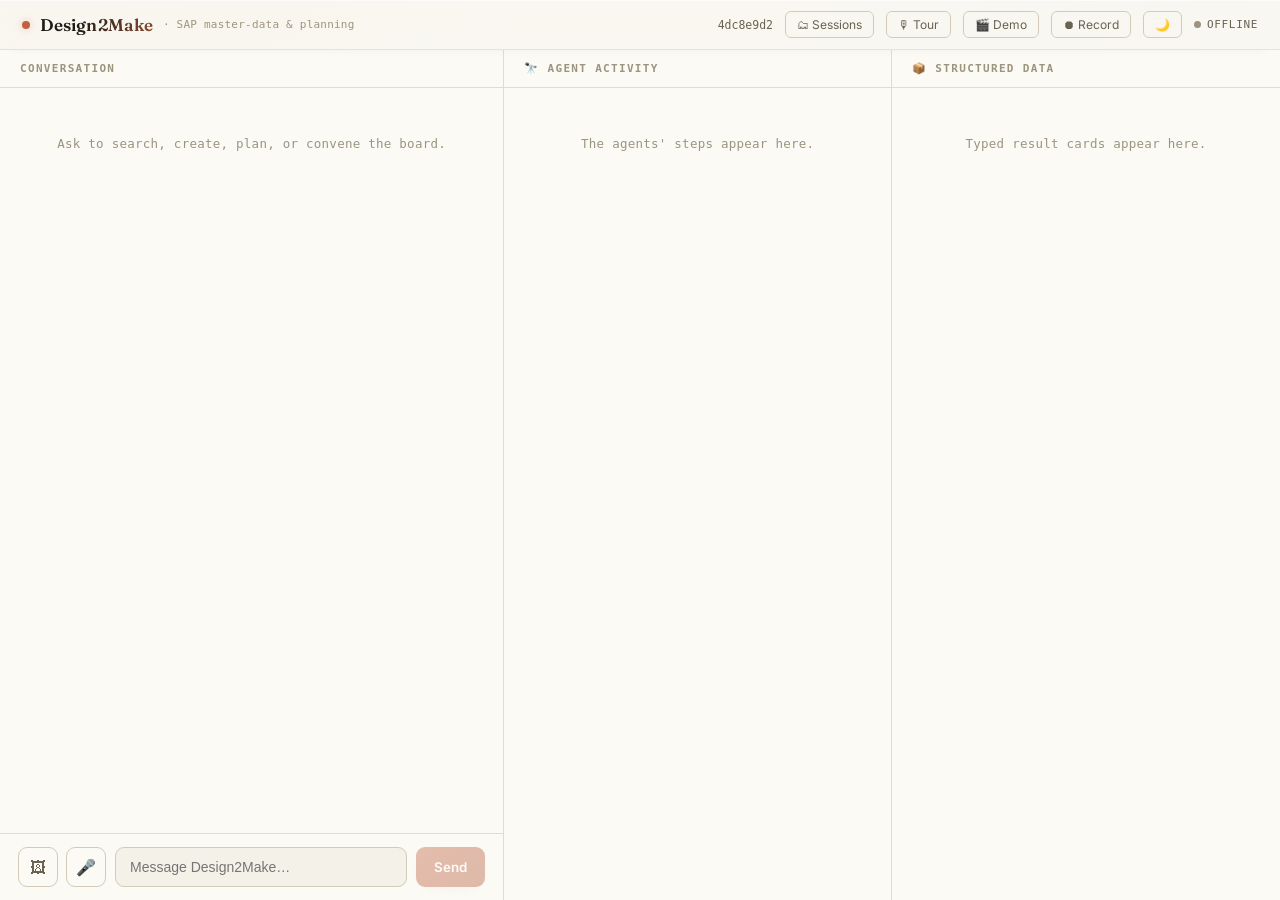
==== static_v2/index.html @ d5699027 "baseline: fork of D2M_TestRig (single-agent rig) before multi-agent build Clean known-good baseline " ====
<!doctype html>
<html lang="en">
  <head>
    <meta charset="UTF-8" />
    <meta name="viewport" content="width=device-width, initial-scale=1.0" />
    <title>Design2Make</title>
    <script type="module" crossorigin src="./assets/index-Yv5ta3Ye.js"></script>
    <link rel="stylesheet" crossorigin href="./assets/index-VXyMpIR9.css">
  </head>
  <body>
    <div id="root"></div>
  </body>
</html>
---- static_v2/assets/index-VXyMpIR9.css ----
@import"https://fonts.googleapis.com/css2?family=Fraunces:opsz,wght@9..144,400;9..144,500;9..144,600;9..144,600&family=Inter:wght@400;450;500;600;700&display=swap";:root{--bg: #f1ede3;--bg-2: #e9e4d7;--panel: #fbfaf5;--panel-2: #f4f1e8;--line: #e2dccb;--line-2: #d2cbb7;--ink: #1f1c16;--ink-2: #6a6353;--ink-3: #9c947f;--accent: #c2613f;--accent-soft: #f5e7df;--approve: #1f1c16;--reject: #b23a2c;--auto: #2f7d4f;--retry: #bd7c1a;--code-bg: #1b1a16;--code-ink: #d7d3c5;--code-key: #9fcf8f;--code-num: #e0b06a;--user-bg: #1f1c16;--user-ink: #f3efe4;--serif: "Fraunces", "Iowan Old Style", "Palatino Linotype", Palatino, Georgia, serif;--mono: ui-monospace, "SFMono-Regular", "Cascadia Mono", Consolas, monospace;--sans: "Inter", system-ui, -apple-system, "Segoe UI", Roboto, sans-serif;--radius: 10px;--ease: cubic-bezier(.22,.61,.36,1);--route-search:#6d6655;--route-create_change:#7c3aed;--route-make:#b83280;--route-genesis:#c2620f;--route-planning:#0e7490;--route-boardroom:#6d28d9;--route-validate:#2f7d4f;--aura-1: rgba(204,120,92,.09);--aura-2: rgba(224,176,106,.08);--aura-3: rgba(150,128,198,.05);--vignette: rgba(118,92,58,.05);--hi: rgba(255,255,255,.6);--shadow: rgba(58,44,30,.38);--glow: rgba(194,97,63,.36)}:root[data-theme=dark]{--bg: #141009;--bg-2: #1a150d;--panel: #1f1a12;--panel-2: #191510;--line: #322c20;--line-2: #423a2a;--ink: #efe8d8;--ink-2: #b0a68d;--ink-3: #7a715b;--accent: #e2895f;--accent-soft: #3a271d;--approve: #efe8d8;--reject: #e0695b;--auto: #6cc488;--retry: #d8a24c;--code-bg: #0e0b07;--code-ink: #cec9b8;--code-key: #9fcf8f;--code-num: #e0b06a;--user-bg: #2c2618;--user-ink: #f1ece0;--aura-1: rgba(214,126,96,.13);--aura-2: rgba(220,150,80,.09);--aura-3: rgba(128,108,190,.1);--vignette: rgba(0,0,0,.42);--hi: rgba(255,255,255,.05);--shadow: rgba(0,0,0,.5);--glow: rgba(226,137,95,.46)}*{box-sizing:border-box}html,body,#root{height:100%;margin:0}body{background:var(--bg);color:var(--ink);font-family:var(--sans);font-size:14px;-webkit-font-smoothing:antialiased;transition:background .3s var(--ease),color .3s var(--ease)}button{font-family:inherit}.mono{font-family:var(--mono)}.app{display:flex;flex-direction:column;height:100%}.topbar{display:flex;align-items:center;gap:12px;padding:11px 22px;background:var(--panel);border-bottom:1px solid var(--line)}.brand{font-family:var(--serif);font-weight:600;font-size:17px;letter-spacing:.01em;display:flex;align-items:center;gap:10px}.brand .dot{width:8px;height:8px;border-radius:50%;background:var(--auto)}.brand .sub{font-family:var(--mono);color:var(--ink-3);font-weight:400;font-size:11px;letter-spacing:.02em}.spacer{flex:1}.sess-code{font-family:var(--mono);color:var(--ink-2);font-size:11.5px}.chip-conn{font-family:var(--mono);font-size:11px;color:var(--ink-2);text-transform:uppercase;letter-spacing:.06em;display:flex;align-items:center;gap:6px}.chip-conn .led{width:7px;height:7px;border-radius:50%;background:var(--ink-3);transition:background .25s var(--ease)}.chip-conn.on .led{background:var(--auto)}.mini{background:transparent;color:var(--ink-2);border:1px solid var(--line-2);border-radius:6px;font-size:12px;padding:5px 11px;cursor:pointer;transition:all .18s var(--ease)}.mini:hover{background:var(--panel-2);color:var(--ink);border-color:var(--ink-3)}.cols{flex:1;display:grid;grid-template-columns:1.3fr 1fr 1fr;min-height:0}.pane{display:flex;flex-direction:column;min-height:0;min-width:0;border-right:1px solid var(--line);transition:box-shadow .25s var(--ease)}.pane:last-child{border-right:0}.pane.tour-hi{box-shadow:inset 0 0 0 2px var(--retry)}.spot-on{border-radius:8px;outline:2px solid var(--accent);outline-offset:3px;box-shadow:0 0 0 4px var(--accent-soft),0 0 16px var(--glow);animation:spotpulse 1.5s var(--ease) infinite}@keyframes spotpulse{0%,to{box-shadow:0 0 0 4px var(--accent-soft),0 0 12px var(--glow)}50%{box-shadow:0 0 0 6px var(--accent-soft),0 0 26px var(--glow)}}.compose-inputs{display:inline-flex;gap:8px;border-radius:11px}.pane-h{font-family:var(--mono);padding:12px 20px;font-size:11px;font-weight:600;letter-spacing:.12em;text-transform:uppercase;color:var(--ink-3);border-bottom:1px solid var(--line);background:var(--panel)}.pane-body{flex:1;overflow-y:auto;overflow-x:hidden;min-width:0;padding:18px 20px;display:flex;flex-direction:column;gap:12px}.pane-body>*{min-width:0;max-width:100%;flex-shrink:0}.empty-hint{color:var(--ink-3);font-size:12.5px;text-align:center;margin-top:30px;font-family:var(--mono);letter-spacing:.02em}.msg{max-width:92%;animation:rise .32s var(--ease)}.msg.user{align-self:flex-end}.msg.agent{align-self:flex-start}.bubble{padding:11px 15px;border-radius:10px;line-height:1.6;font-size:13.5px;min-width:0;overflow-wrap:anywhere;word-break:break-word}.bubble table,.bubble pre{display:block;max-width:100%;overflow-x:auto}.msg.user .bubble{background:var(--user-bg);color:var(--user-ink);border-bottom-right-radius:4px}.msg.agent .bubble{background:var(--panel);border:1px solid var(--line);border-bottom-left-radius:4px}.bubble :first-child{margin-top:0}.bubble :last-child{margin-bottom:0}.bubble p{margin:7px 0}.bubble h1,.bubble h2,.bubble h3{font-family:var(--serif);margin:10px 0 6px}.bubble table{border-collapse:collapse;font-size:12.5px}.bubble th,.bubble td{border:1px solid var(--line-2);padding:4px 9px}.bubble code{font-family:var(--mono);background:var(--code-bg);color:var(--code-ink);padding:1px 5px;border-radius:4px;font-size:12px}.intent-chip{display:inline-block;font-family:var(--mono);font-size:9.5px;font-weight:700;text-transform:uppercase;letter-spacing:.06em;color:#fff;padding:2px 8px;border-radius:5px;margin-bottom:6px}.msg-img{max-width:220px;border-radius:8px;border:1px solid var(--line-2);margin-bottom:6px;display:block}.msg-imgmark{display:inline-block;font-family:var(--mono);font-size:10.5px;color:var(--ink-2);background:var(--panel-2);border:1px solid var(--line-2);border-radius:6px;padding:3px 9px;margin-bottom:6px}.msg-ts{font-family:var(--mono);font-size:10px;color:var(--ink-3);margin-top:4px}.status-line{align-self:center;color:var(--ink-3);font-size:12px;font-style:italic}.thinking{align-self:flex-start;display:flex;align-items:center;gap:10px;color:var(--ink-2);font-size:13px;font-style:italic}.spin{width:14px;height:14px;border:2px solid var(--ink-3);border-top-color:transparent;border-radius:50%;animation:spin .8s linear infinite}@keyframes spin{to{transform:rotate(360deg)}}@keyframes rise{0%{opacity:0;transform:translateY(7px)}to{opacity:1;transform:none}}.composer{display:flex;align-items:center;gap:9px;padding:13px 18px;border-top:1px solid var(--line);background:var(--panel)}.composer input{flex:1;background:var(--panel-2);border:1px solid var(--line-2);border-radius:9px;padding:11px 14px;color:var(--ink);font-size:14px;outline:none;transition:border-color .18s var(--ease)}.composer input:focus{border-color:var(--ink-3)}.icon-btn{background:transparent;border:1px solid var(--line-2);border-radius:9px;width:40px;height:40px;font-size:16px;cursor:pointer;color:var(--ink-2);transition:all .18s var(--ease);display:grid;place-items:center}.icon-btn:hover{background:var(--panel-2);border-color:var(--ink-3)}.icon-btn.rec{background:var(--reject);color:#fff;border-color:var(--reject);animation:pulse 1.2s infinite}@keyframes pulse{50%{opacity:.65}}.stage-thumb{position:relative}.stage-thumb img{width:40px;height:40px;object-fit:cover;border-radius:8px;border:1px solid var(--line-2);display:block}.stage-thumb button{position:absolute;top:-7px;right:-7px;width:18px;height:18px;border-radius:50%;border:0;background:var(--reject);color:#fff;font-size:11px;cursor:pointer}.send{background:var(--approve);color:var(--panel);border:0;border-radius:9px;padding:0 18px;height:40px;font-weight:600;cursor:pointer;transition:opacity .18s var(--ease)}:root[data-theme=dark] .send{color:var(--bg)}.send:hover{opacity:.88}.send:disabled{opacity:.4;cursor:not-allowed}.act-turn{border:1px solid var(--line);border-radius:var(--radius);padding:11px 13px;background:var(--panel);animation:rise .3s var(--ease)}.act-route{font-family:var(--mono);font-size:10px;font-weight:700;color:#fff;padding:2px 8px;border-radius:5px;letter-spacing:.04em}.act-struct{font-family:var(--mono);font-size:10.5px;color:var(--ink-3);margin:8px 0;letter-spacing:.02em}.act-call,.act-result,.act-sub,.act-text,.act-thought,.act-reflect{overflow-wrap:anywhere;word-break:break-word}.act-call{font-size:12px;margin:3px 0}.act-call .who{color:var(--accent);font-weight:600;margin-right:5px}.act-call code{font-family:var(--mono);background:var(--code-bg);color:var(--code-ink);padding:1px 6px;border-radius:5px;font-size:11px;white-space:pre-wrap;overflow-wrap:anywhere}.act-result{font-size:11.5px;color:var(--ink-2);margin:2px 0 2px 14px}.act-sub{font-family:var(--mono);font-size:11px;color:var(--ink-3);padding-left:22px;white-space:pre-wrap}.act-text{font-size:12px;margin:3px 0}.act-text .who{color:var(--accent);font-weight:600;margin-right:5px}.act-text table,.act-text pre{display:block;max-width:100%;overflow-x:auto}.act-thought{font-size:12px;color:var(--accent);font-style:italic;margin:3px 0}.act-reflect{font-size:12px;color:var(--auto);font-style:italic;margin:3px 0}.verdict{font-size:12px;padding:4px 8px 4px 6px;margin:3px 0;border-left:3px solid var(--line-2);line-height:1.45}.verdict.v-escalate{border-left-color:var(--reject)}.verdict.v-alternate{border-left-color:var(--retry)}.verdict.v-accept{border-left-color:var(--auto)}.v-badge{font-family:var(--mono);font-weight:700;font-size:9.5px;padding:1px 6px;border-radius:4px;margin-right:5px;color:#fff}.v-escalate .v-badge{background:var(--reject)}.v-alternate .v-badge{background:var(--retry)}.v-accept .v-badge{background:var(--auto)}.v-comp{font-weight:700}.v-sev{font-family:var(--mono);color:var(--ink-3);font-size:10px;text-transform:uppercase;margin:0 5px}.v-ev{color:var(--ink-3);font-style:italic}.explain-btn{font-family:var(--mono);background:transparent;color:var(--ink-2);border:1px solid var(--line-2);border-radius:6px;font-size:11px;padding:3px 9px;margin-top:8px;cursor:pointer;transition:all .18s var(--ease)}.explain-btn:hover{background:var(--panel-2);color:var(--ink)}.explain-btn:disabled{opacity:.5}.act-explain{font-size:12px;color:var(--ink);background:var(--accent-soft);border-left:3px solid var(--accent);padding:7px 11px;margin-top:8px;border-radius:4px;line-height:1.5}.act-learn{font-family:var(--mono);font-size:10.5px;color:var(--ink-2);background:var(--panel-2);border-left:3px solid var(--ink-3);padding:5px 10px;margin-top:8px;border-radius:4px}.act-learn.good{border-left-color:var(--auto);color:var(--auto)}.act-learn.bad{border-left-color:var(--reject);color:var(--reject)}.data-card{border:1px solid var(--line);border-radius:var(--radius);background:var(--panel);overflow:hidden;animation:rise .3s var(--ease)}.data-tool{font-family:var(--mono);font-size:10.5px;font-weight:600;color:var(--ink-3);padding:9px 13px;border-bottom:1px solid var(--line);letter-spacing:.08em;text-transform:uppercase}.data-json{background:var(--code-bg);color:var(--code-ink);padding:13px 15px;font-family:var(--mono);font-size:11.5px;line-height:1.55;white-space:pre-wrap;word-break:break-word;margin:0}.tour-cap{position:fixed;left:50%;bottom:26px;transform:translate(-50%);max-width:780px;width:88%;background:var(--approve);color:var(--user-ink);border-radius:12px;padding:14px 20px;font-size:14px;line-height:1.5;box-shadow:0 14px 40px #00000047;z-index:9999;animation:rise .3s var(--ease)}:root[data-theme=dark] .tour-cap{color:var(--bg)}.tour-cap b{font-family:var(--mono);text-transform:uppercase;letter-spacing:.06em;font-size:11px;margin-right:8px;opacity:.7}.modal-bg{position:fixed;top:0;right:0;bottom:0;left:0;background:#14120c73;display:grid;place-items:center;z-index:9998}.modal{width:560px;max-width:92vw;max-height:80vh;background:var(--panel);border:1px solid var(--line-2);border-radius:12px;display:flex;flex-direction:column;overflow:hidden;box-shadow:0 24px 60px #0000004d}.modal-h{display:flex;align-items:center;gap:8px;padding:13px 16px;border-bottom:1px solid var(--line);font-family:var(--serif);font-size:15px}.sess-list{overflow-y:auto;padding:8px}.sess-row{position:relative;padding:11px 13px;border-radius:8px;cursor:pointer;transition:background .15s var(--ease)}.sess-row:hover{background:var(--panel-2)}.sess-row.cur{background:var(--accent-soft)}.sess-title{font-size:13.5px;color:var(--ink);margin-bottom:3px;padding-right:190px}.sess-meta{font-family:var(--mono);font-size:11px;color:var(--ink-3)}.sess-actions{position:absolute;right:11px;top:11px;display:flex;gap:6px}.rerun-btn{font-family:var(--mono);background:transparent;color:var(--accent);border:1px solid var(--line-2);border-radius:6px;font-size:11px;padding:3px 8px;cursor:pointer}.rerun-btn:hover{background:var(--accent-soft);border-color:var(--accent)}.rerun-btn.demo{color:var(--auto)}.rerun-btn.demo:hover{background:var(--panel-2);border-color:var(--auto)}.rerun-btn.pin{padding:3px 7px;filter:grayscale(1);opacity:.6}.rerun-btn.pin:hover{opacity:1;filter:none;border-color:var(--retry)}.rerun-btn.pin.on{filter:none;opacity:1;border-color:var(--retry);background:#bd7c1a24}.mini.stop{color:#fff;background:var(--reject);border-color:var(--reject)}.mini.rec-live{color:#fff;background:var(--reject);border-color:var(--reject);font-variant-numeric:tabular-nums}.rec-dot{display:inline-block;width:8px;height:8px;border-radius:50%;background:#fff;margin-right:5px;vertical-align:middle;animation:pulse 1.1s infinite}.gate{border:1px solid var(--line-2);border-radius:10px;background:var(--panel);overflow:hidden;box-shadow:0 10px 30px #00000024;animation:rise .35s var(--ease)}.gate-h{font-family:var(--mono);font-size:11px;letter-spacing:.14em;text-transform:uppercase;color:var(--ink-2);padding:12px 16px;border-bottom:1px solid var(--line);background:var(--panel-2)}.gate-body{padding:14px 16px;font-size:13px;line-height:1.6}.gate-body :first-child{margin-top:0}.gate-body :last-child{margin-bottom:0}.gate-body h1,.gate-body h2,.gate-body h3{font-family:var(--serif)}.gate-actions{display:flex;flex-wrap:wrap;align-items:center;gap:8px;padding:4px 16px 12px}.g-approve{background:var(--approve);color:var(--panel);border:0;border-radius:7px;padding:9px 16px;font-weight:600;cursor:pointer;transition:opacity .18s var(--ease)}:root[data-theme=dark] .g-approve{color:var(--bg)}.g-approve:hover{opacity:.88}.g-reject{background:transparent;color:var(--reject);border:1px solid var(--reject);border-radius:7px;padding:9px 16px;cursor:pointer}.g-edit{background:transparent;color:var(--ink-2);border:1px solid var(--line-2);border-radius:7px;padding:9px 14px;cursor:pointer}.g-voice{background:transparent;color:var(--accent);border:1px solid var(--line-2);border-radius:7px;padding:9px 14px;cursor:pointer;margin-left:auto}.g-voice.on{background:var(--reject);color:#fff;border-color:var(--reject);animation:pulse 1.2s infinite}.gate-foot{font-family:var(--mono);font-size:10.5px;color:var(--ink-3);padding:0 16px 13px}.gate-foot b{color:var(--ink-2)}.tc{padding:12px 13px}.tc-banner{border-radius:7px;padding:8px 12px;font-size:12.5px;font-weight:600;margin-bottom:11px;border:1px solid}.tc-banner.ok{background:#2f7d4f1a;color:var(--auto);border-color:#2f7d4f4d}.tc-banner.warn{background:#bd7c1a1a;color:var(--retry);border-color:#bd7c1a4d}.tc-banner.err{background:#b23a2c1a;color:var(--reject);border-color:#b23a2c4d}.tc-mline{font-size:12.5px;color:var(--ink-2);margin-bottom:11px}.tc-mline b{color:var(--ink)}.tc-tiles{display:grid;grid-template-columns:repeat(4,1fr);gap:7px;margin-bottom:12px}.tc-tile{border:1px solid var(--line);border-radius:8px;padding:8px 4px;text-align:center}.tc-tile .n{font-family:var(--serif);font-size:19px;font-weight:600}.tc-tile .l{font-family:var(--mono);font-size:9px;text-transform:uppercase;letter-spacing:.04em;color:var(--ink-3);margin-top:3px}.tc-tile.err .n{color:var(--reject)}.tc-tile.warn .n{color:var(--retry)}.tc-tile.rev .n{color:var(--accent)}.tc-sec{font-family:var(--mono);font-size:10px;font-weight:700;text-transform:uppercase;letter-spacing:.08em;color:var(--ink-3);margin:4px 2px 6px}.tc-rows{border:1px solid var(--line);border-radius:8px;overflow:hidden}.tc-row{display:flex;align-items:center;gap:8px;padding:6px 10px;border-bottom:1px solid var(--line);font-size:12px}.tc-row:last-child{border-bottom:0}.tc-row.exc{background:#b23a2c0f}.tc-mat{font-family:var(--mono);font-weight:700;font-size:11.5px}.tc-desc{flex:1;color:var(--ink-2);overflow:hidden;text-overflow:ellipsis;white-space:nowrap}.tc-tag{font-family:var(--mono);font-size:9px;font-weight:700;padding:2px 6px;border-radius:4px}.tc-tag.bought{background:#bd7c1a24;color:var(--retry)}.tc-tag.made{background:var(--accent-soft);color:var(--accent)}.tc-coo{font-family:var(--mono);font-size:11px;color:var(--ink-3);min-width:26px;text-align:right}.tc-sev{font-family:var(--mono);font-size:9px;font-weight:700;padding:2px 6px;border-radius:4px;color:#fff;text-transform:uppercase}.tc-sev.error{background:var(--reject)}.tc-sev.warning{background:var(--retry)}.tc-sev.review{background:var(--accent)}.tc-against{font-family:var(--mono);font-size:10px;color:var(--ink-3)}.tc-date{font-family:var(--mono);font-size:10px;color:var(--ink-3);white-space:nowrap}.tc-disc{font-family:var(--mono);font-size:10.5px;color:var(--ink-2);padding:7px 10px;border-top:1px solid var(--line);background:var(--panel-2)}.tc-disc.exc{color:var(--reject)}.tc-warn{font-size:10.5px;color:var(--retry);padding:6px 10px;border-top:1px solid var(--line)}.tc-empty{font-size:11px;color:var(--ink-3);padding:8px 10px}.tc-chips{display:flex;flex-wrap:wrap;gap:5px;padding:6px 10px 2px}.f-chip{font-family:var(--mono);font-size:9.5px;color:var(--ink-2);background:var(--panel-2);border:1px solid var(--line-2);border-radius:4px;padding:2px 6px}.tc-row.score .bar{width:64px;height:6px;border-radius:3px;background:var(--panel-2);overflow:hidden;flex:none}.tc-row.score .bar-fill{display:block;height:100%;background:var(--accent);border-radius:3px}.tc-row.score .bar-fill.dup{background:var(--reject)}.score-n{font-family:var(--mono);font-size:10px;color:var(--ink-3);min-width:30px;text-align:right}.score-n.dup{color:var(--reject);font-weight:700}.g-act{font-family:var(--mono);font-size:9px;font-weight:700;padding:2px 6px;border-radius:4px;text-transform:uppercase;letter-spacing:.03em}.g-act.created{background:var(--accent-soft);color:var(--accent)}.g-act.exists{background:var(--panel-2);color:var(--ink-3)}.g-act.dedup-reuse{background:#2f7d4f29;color:var(--auto)}.g-act.failed{background:var(--reject);color:#fff}.dup-pill{font-family:var(--mono);font-size:9px;padding:2px 6px;border-radius:4px;background:var(--panel-2);color:var(--ink-3)}.dup-pill.hot{background:#2f7d4f29;color:var(--auto);font-weight:700}.chip-st{font-family:var(--mono);font-size:9px;font-weight:700;padding:2px 6px;border-radius:4px}.chip-st.ok{background:#2f7d4f29;color:var(--auto)}.chip-st.failed{background:var(--reject);color:#fff}body:before{content:"";position:fixed;top:0;right:0;bottom:0;left:0;z-index:-2;pointer-events:none;background:radial-gradient(62% 36% at 50% -10%,var(--aura-2),transparent 70%),radial-gradient(34% 38% at 12% 2%,var(--aura-1),transparent 72%),radial-gradient(38% 42% at 90% 4%,var(--aura-3),transparent 72%)}body:after{content:"";position:fixed;top:0;right:0;bottom:0;left:0;z-index:-1;pointer-events:none;background:radial-gradient(132% 122% at 50% -14%,transparent 64%,var(--vignette) 100%)}.topbar{background:color-mix(in srgb,var(--panel) 84%,transparent);-webkit-backdrop-filter:blur(14px) saturate(135%);backdrop-filter:blur(14px) saturate(135%);border-bottom-color:color-mix(in srgb,var(--line) 72%,transparent);box-shadow:0 1px 0 var(--hi) inset,0 5px 16px -16px var(--shadow);position:relative;z-index:6}.pane{background:var(--panel)}.brand .wordmark{background:linear-gradient(100deg,var(--ink) 35%,var(--accent) 135%);-webkit-background-clip:text;background-clip:text;-webkit-text-fill-color:transparent;color:transparent;font-weight:600;letter-spacing:.005em}.brand .dot{background:var(--accent);box-shadow:0 0 8px var(--glow)}.bubble,.act-turn,.data-card,.gate,.modal{box-shadow:0 1px 0 var(--hi) inset,0 8px 22px -20px var(--shadow)}.act-turn,.data-card{transition:border-color .2s var(--ease),box-shadow .2s var(--ease)}.act-turn:hover,.data-card:hover{border-color:color-mix(in srgb,var(--accent) 26%,var(--line))}.send{background:linear-gradient(135deg,var(--accent),color-mix(in srgb,var(--accent) 74%,#8c3f23));color:#fff;box-shadow:0 6px 16px -11px var(--glow)}:root[data-theme=dark] .send{color:#1a120c}.send:hover{opacity:1;filter:brightness(1.05)}.composer input:focus{border-color:var(--accent);box-shadow:0 0 0 3px color-mix(in srgb,var(--accent) 13%,transparent)}.pane-body::-webkit-scrollbar,.sess-list::-webkit-scrollbar{width:10px}.pane-body::-webkit-scrollbar-thumb,.sess-list::-webkit-scrollbar-thumb{background:color-mix(in srgb,var(--ink-3) 40%,transparent);border-radius:7px;border:3px solid transparent;background-clip:padding-box}.pane-body::-webkit-scrollbar-thumb:hover{background:color-mix(in srgb,var(--accent) 50%,transparent);background-clip:padding-box}.rendered-card{font-size:13px}.rc-title{font-family:var(--serif);font-weight:700;font-size:15px;margin:0 0 2px}.rc-subtitle{color:var(--ink-3);font-size:12px;margin:0 0 8px}.rc-body{overflow-x:auto;max-width:100%;line-height:1.55}.rc-body table{border-collapse:collapse;font-size:12px;width:100%}.rc-body th,.rc-body td{border:1px solid var(--line-2);padding:4px 8px;text-align:left;vertical-align:top}.rc-body img{max-width:100%}.rc-body :first-child{margin-top:0}.rc-body :last-child{margin-bottom:0}
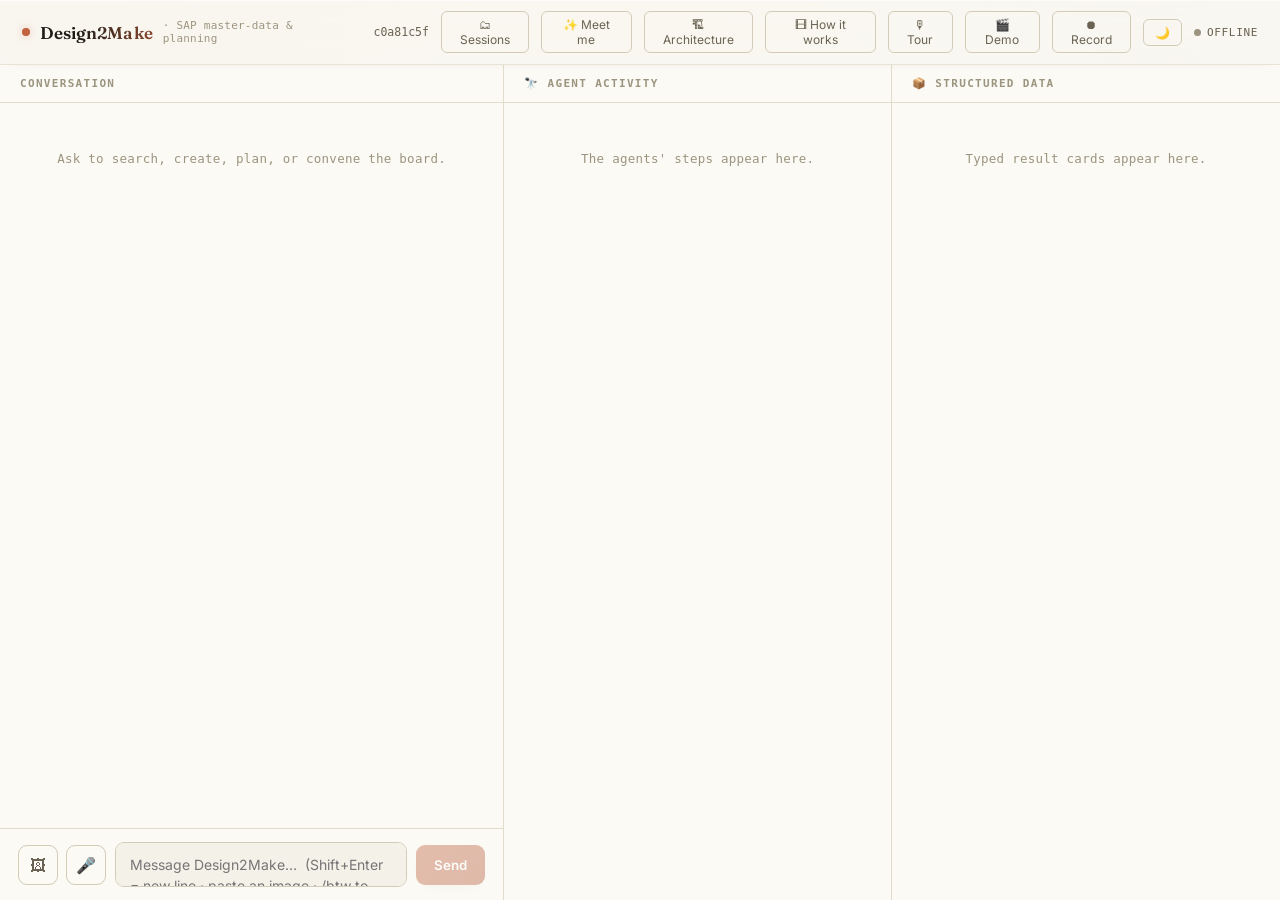
==== commit 575dea73: "baseline: multi-agent D2M rig — persistence, telemetry, planner/verifier, product-master segment rea" ====
--- a/static_v2/index.html
+++ b/static_v2/index.html
@@ -4,8 +4,8 @@
     <meta charset="UTF-8" />
     <meta name="viewport" content="width=device-width, initial-scale=1.0" />
     <title>Design2Make</title>
-    <script type="module" crossorigin src="./assets/index-Yv5ta3Ye.js"></script>
-    <link rel="stylesheet" crossorigin href="./assets/index-VXyMpIR9.css">
+    <script type="module" crossorigin src="./assets/index-uxd2bv2C.js"></script>
+    <link rel="stylesheet" crossorigin href="./assets/index-h__mCg8l.css">
   </head>
   <body>
     <div id="root"></div>
--- a/static_v2/assets/index-h__mCg8l.css
+++ b/static_v2/assets/index-h__mCg8l.css
@@ -0,0 +1 @@
+@import"https://fonts.googleapis.com/css2?family=Fraunces:opsz,wght@9..144,400;9..144,500;9..144,600;9..144,600&family=Inter:wght@400;450;500;600;700&display=swap";:root{--bg: #f1ede3;--bg-2: #e9e4d7;--panel: #fbfaf5;--panel-2: #f4f1e8;--line: #e2dccb;--line-2: #d2cbb7;--ink: #1f1c16;--ink-2: #6a6353;--ink-3: #9c947f;--accent: #c2613f;--accent-soft: #f5e7df;--approve: #1f1c16;--reject: #b23a2c;--auto: #2f7d4f;--retry: #bd7c1a;--code-bg: #1b1a16;--code-ink: #d7d3c5;--code-key: #9fcf8f;--code-num: #e0b06a;--user-bg: #1f1c16;--user-ink: #f3efe4;--serif: "Fraunces", "Iowan Old Style", "Palatino Linotype", Palatino, Georgia, serif;--mono: ui-monospace, "SFMono-Regular", "Cascadia Mono", Consolas, monospace;--sans: "Inter", system-ui, -apple-system, "Segoe UI", Roboto, sans-serif;--radius: 10px;--ease: cubic-bezier(.22,.61,.36,1);--route-search:#6d6655;--route-create_change:#7c3aed;--route-make:#b83280;--route-genesis:#c2620f;--route-planning:#0e7490;--route-boardroom:#6d28d9;--route-validate:#2f7d4f;--aura-1: rgba(204,120,92,.09);--aura-2: rgba(224,176,106,.08);--aura-3: rgba(150,128,198,.05);--vignette: rgba(118,92,58,.05);--hi: rgba(255,255,255,.6);--shadow: rgba(58,44,30,.38);--glow: rgba(194,97,63,.36)}:root[data-theme=dark]{--bg: #141009;--bg-2: #1a150d;--panel: #1f1a12;--panel-2: #191510;--line: #322c20;--line-2: #423a2a;--ink: #efe8d8;--ink-2: #b0a68d;--ink-3: #7a715b;--accent: #e2895f;--accent-soft: #3a271d;--approve: #efe8d8;--reject: #e0695b;--auto: #6cc488;--retry: #d8a24c;--code-bg: #0e0b07;--code-ink: #cec9b8;--code-key: #9fcf8f;--code-num: #e0b06a;--user-bg: #2c2618;--user-ink: #f1ece0;--aura-1: rgba(214,126,96,.13);--aura-2: rgba(220,150,80,.09);--aura-3: rgba(128,108,190,.1);--vignette: rgba(0,0,0,.42);--hi: rgba(255,255,255,.05);--shadow: rgba(0,0,0,.5);--glow: rgba(226,137,95,.46)}*{box-sizing:border-box}html,body,#root{height:100%;margin:0}body{background:var(--bg);color:var(--ink);font-family:var(--sans);font-size:14px;-webkit-font-smoothing:antialiased;transition:background .3s var(--ease),color .3s var(--ease)}button{font-family:inherit}.mono{font-family:var(--mono)}.app{display:flex;flex-direction:column;height:100%}.topbar{display:flex;align-items:center;gap:12px;padding:11px 22px;background:var(--panel);border-bottom:1px solid var(--line)}.brand{font-family:var(--serif);font-weight:600;font-size:17px;letter-spacing:.01em;display:flex;align-items:center;gap:10px}.brand .dot{width:8px;height:8px;border-radius:50%;background:var(--auto)}.brand .sub{font-family:var(--mono);color:var(--ink-3);font-weight:400;font-size:11px;letter-spacing:.02em}.spacer{flex:1}.sess-code{font-family:var(--mono);color:var(--ink-2);font-size:11.5px}.chip-conn{font-family:var(--mono);font-size:11px;color:var(--ink-2);text-transform:uppercase;letter-spacing:.06em;display:flex;align-items:center;gap:6px}.chip-conn .led{width:7px;height:7px;border-radius:50%;background:var(--ink-3);transition:background .25s var(--ease)}.chip-conn.on .led{background:var(--auto)}.chip-user{display:flex;align-items:center;gap:7px;margin-left:10px;padding:3px 10px 3px 3px;font-size:12px;color:var(--ink-1);background:var(--surface-2, rgba(127,127,127,.1));border:1px solid var(--line, rgba(127,127,127,.22));border-radius:999px;white-space:nowrap}.chip-user-ava{display:inline-flex;align-items:center;justify-content:center;width:20px;height:20px;border-radius:50%;background:var(--auto, #7c3aed);color:#fff;font-size:11px;font-weight:700}.mini{background:transparent;color:var(--ink-2);border:1px solid var(--line-2);border-radius:6px;font-size:12px;padding:5px 11px;cursor:pointer;transition:all .18s var(--ease)}.mini:hover{background:var(--panel-2);color:var(--ink);border-color:var(--ink-3)}.cols{flex:1;display:grid;grid-template-columns:1.3fr 1fr 1fr;min-height:0}.pane{display:flex;flex-direction:column;min-height:0;min-width:0;border-right:1px solid var(--line);transition:box-shadow .25s var(--ease)}.pane:last-child{border-right:0}.pane.tour-hi{box-shadow:inset 0 0 0 2px var(--retry)}.spot-on{border-radius:8px;outline:2px solid var(--accent);outline-offset:3px;box-shadow:0 0 0 4px var(--accent-soft),0 0 16px var(--glow);animation:spotpulse 1.5s var(--ease) infinite}@keyframes spotpulse{0%,to{box-shadow:0 0 0 4px var(--accent-soft),0 0 12px var(--glow)}50%{box-shadow:0 0 0 6px var(--accent-soft),0 0 26px var(--glow)}}.compose-inputs{display:inline-flex;gap:8px;border-radius:11px}.pane-h{font-family:var(--mono);padding:12px 20px;font-size:11px;font-weight:600;letter-spacing:.12em;text-transform:uppercase;color:var(--ink-3);border-bottom:1px solid var(--line);background:var(--panel)}.pane-body{flex:1;overflow-y:auto;overflow-x:hidden;min-width:0;padding:18px 20px;display:flex;flex-direction:column;gap:12px}.pane-body>*{min-width:0;max-width:100%;flex-shrink:0}.empty-hint{color:var(--ink-3);font-size:12.5px;text-align:center;margin-top:30px;font-family:var(--mono);letter-spacing:.02em}.msg{max-width:92%;animation:rise .32s var(--ease)}.msg.user{align-self:flex-end}.msg.agent{align-self:flex-start}.bubble{padding:11px 15px;border-radius:10px;line-height:1.6;font-size:13.5px;min-width:0;overflow-wrap:anywhere;word-break:break-word}.bubble table,.bubble pre{display:block;max-width:100%;overflow-x:auto}.msg.user .bubble{background:var(--user-bg);color:var(--user-ink);border-bottom-right-radius:4px;white-space:pre-wrap}.msg.agent .bubble{background:var(--panel);border:1px solid var(--line);border-bottom-left-radius:4px}.bubble :first-child{margin-top:0}.bubble :last-child{margin-bottom:0}.bubble p{margin:7px 0}.bubble h1,.bubble h2,.bubble h3{font-family:var(--serif);margin:10px 0 6px}.bubble table{border-collapse:collapse;font-size:12.5px}.bubble th,.bubble td{border:1px solid var(--line-2);padding:4px 9px}.bubble code{font-family:var(--mono);background:var(--code-bg);color:var(--code-ink);padding:1px 5px;border-radius:4px;font-size:12px}.intent-chip{display:inline-block;font-family:var(--mono);font-size:9.5px;font-weight:700;text-transform:uppercase;letter-spacing:.06em;color:#fff;padding:2px 8px;border-radius:5px;margin-bottom:6px}.msg-img{max-width:220px;border-radius:8px;border:1px solid var(--line-2);margin-bottom:6px;display:block}.msg-imgmark{display:inline-block;font-family:var(--mono);font-size:10.5px;color:var(--ink-2);background:var(--panel-2);border:1px solid var(--line-2);border-radius:6px;padding:3px 9px;margin-bottom:6px}.msg-ts{font-family:var(--mono);font-size:10px;color:var(--ink-3);margin-top:4px}.status-line{align-self:center;color:var(--ink-3);font-size:12px;font-style:italic}.thinking{align-self:flex-start;display:flex;align-items:center;gap:10px;color:var(--ink-2);font-size:13px;font-style:italic}.spin{width:14px;height:14px;border:2px solid var(--ink-3);border-top-color:transparent;border-radius:50%;animation:spin .8s linear infinite}@keyframes spin{to{transform:rotate(360deg)}}@keyframes rise{0%{opacity:0;transform:translateY(7px)}to{opacity:1;transform:none}}.composer{display:flex;align-items:center;gap:9px;padding:13px 18px;border-top:1px solid var(--line);background:var(--panel)}.composer input,.composer textarea{flex:1;background:var(--panel-2);border:1px solid var(--line-2);border-radius:9px;padding:11px 14px;color:var(--ink);font-size:14px;outline:none;transition:border-color .18s var(--ease)}.composer textarea{resize:none;font-family:inherit;line-height:1.5;min-height:0;max-height:160px;overflow-y:auto;display:block}.composer input:focus,.composer textarea:focus{border-color:var(--ink-3)}.icon-btn{background:transparent;border:1px solid var(--line-2);border-radius:9px;width:40px;height:40px;font-size:16px;cursor:pointer;color:var(--ink-2);transition:all .18s var(--ease);display:grid;place-items:center}.icon-btn:hover{background:var(--panel-2);border-color:var(--ink-3)}.icon-btn.rec{background:var(--reject);color:#fff;border-color:var(--reject);animation:pulse 1.2s infinite}@keyframes pulse{50%{opacity:.65}}.stage-thumb{position:relative}.stage-thumb img{width:40px;height:40px;object-fit:cover;border-radius:8px;border:1px solid var(--line-2);display:block}.stage-thumb button{position:absolute;top:-7px;right:-7px;width:18px;height:18px;border-radius:50%;border:0;background:var(--reject);color:#fff;font-size:11px;cursor:pointer}.send{background:var(--approve);color:var(--panel);border:0;border-radius:9px;padding:0 18px;height:40px;font-weight:600;cursor:pointer;transition:opacity .18s var(--ease)}:root[data-theme=dark] .send{color:var(--bg)}.send:hover{opacity:.88}.send:disabled{opacity:.4;cursor:not-allowed}.act-turn{border:1px solid var(--line);border-radius:var(--radius);padding:11px 13px;background:var(--panel);animation:rise .3s var(--ease)}.act-route{font-family:var(--mono);font-size:10px;font-weight:700;color:#fff;padding:2px 8px;border-radius:5px;letter-spacing:.04em}.act-struct{font-family:var(--mono);font-size:10.5px;color:var(--ink-3);margin:8px 0;letter-spacing:.02em}.act-call,.act-result,.act-sub,.act-text,.act-thought,.act-reflect{overflow-wrap:anywhere;word-break:break-word}.act-call{font-size:12px;margin:3px 0}.act-call .who{color:var(--accent);font-weight:600;margin-right:5px}.act-call code{font-family:var(--mono);background:var(--code-bg);color:var(--code-ink);padding:1px 6px;border-radius:5px;font-size:11px;white-space:pre-wrap;overflow-wrap:anywhere}.act-result{font-size:11.5px;color:var(--ink-2);margin:2px 0 2px 14px}.act-sub{font-family:var(--mono);font-size:11px;color:var(--ink-3);padding-left:22px;white-space:pre-wrap}.act-text{font-size:12px;margin:3px 0}.act-text .who{color:var(--accent);font-weight:600;margin-right:5px}.act-text table,.act-text pre{display:block;max-width:100%;overflow-x:auto}.act-thought{font-size:12px;color:var(--accent);font-style:italic;margin:3px 0}.act-reflect{font-size:12px;color:var(--auto);font-style:italic;margin:3px 0}.verdict{font-size:12px;padding:4px 8px 4px 6px;margin:3px 0;border-left:3px solid var(--line-2);line-height:1.45}.verdict.v-escalate{border-left-color:var(--reject)}.verdict.v-alternate{border-left-color:var(--retry)}.verdict.v-accept{border-left-color:var(--auto)}.v-badge{font-family:var(--mono);font-weight:700;font-size:9.5px;padding:1px 6px;border-radius:4px;margin-right:5px;color:#fff}.v-escalate .v-badge{background:var(--reject)}.v-alternate .v-badge{background:var(--retry)}.v-accept .v-badge{background:var(--auto)}.v-comp{font-weight:700}.v-sev{font-family:var(--mono);color:var(--ink-3);font-size:10px;text-transform:uppercase;margin:0 5px}.v-ev{color:var(--ink-3);font-style:italic}.explain-btn{font-family:var(--mono);background:transparent;color:var(--ink-2);border:1px solid var(--line-2);border-radius:6px;font-size:11px;padding:3px 9px;margin-top:8px;cursor:pointer;transition:all .18s var(--ease)}.explain-btn:hover{background:var(--panel-2);color:var(--ink)}.explain-btn:disabled{opacity:.5}.act-explain{font-size:12px;color:var(--ink);background:var(--accent-soft);border-left:3px solid var(--accent);padding:7px 11px;margin-top:8px;border-radius:4px;line-height:1.5}.act-learn{font-family:var(--mono);font-size:10.5px;color:var(--ink-2);background:var(--panel-2);border-left:3px solid var(--ink-3);padding:5px 10px;margin-top:8px;border-radius:4px}.act-learn.good{border-left-color:var(--auto);color:var(--auto)}.act-learn.bad{border-left-color:var(--reject);color:var(--reject)}.data-card{border:1px solid var(--line);border-radius:var(--radius);background:var(--panel);overflow:hidden;animation:rise .3s var(--ease)}.data-tool{font-family:var(--mono);font-size:10.5px;font-weight:600;color:var(--ink-3);padding:9px 13px;border-bottom:1px solid var(--line);letter-spacing:.08em;text-transform:uppercase}.data-json{background:var(--code-bg);color:var(--code-ink);padding:13px 15px;font-family:var(--mono);font-size:11.5px;line-height:1.55;white-space:pre-wrap;word-break:break-word;margin:0}.tour-cap{position:fixed;left:50%;bottom:26px;transform:translate(-50%);max-width:780px;width:88%;background:var(--approve);color:var(--user-ink);border-radius:12px;padding:14px 20px;font-size:14px;line-height:1.5;box-shadow:0 14px 40px #00000047;z-index:9999;animation:rise .3s var(--ease)}:root[data-theme=dark] .tour-cap{color:var(--bg)}.tour-cap b{font-family:var(--mono);text-transform:uppercase;letter-spacing:.06em;font-size:11px;margin-right:8px;opacity:.7}.modal-bg{position:fixed;top:0;right:0;bottom:0;left:0;background:#14120c73;display:grid;place-items:center;z-index:9998}.modal{width:880px;max-width:94vw;max-height:80vh;background:var(--panel);border:1px solid var(--line-2);border-radius:12px;display:flex;flex-direction:column;overflow:hidden;box-shadow:0 24px 60px #0000004d}.modal-h{display:flex;align-items:center;gap:8px;padding:13px 16px;border-bottom:1px solid var(--line);font-family:var(--serif);font-size:15px}.sess-list{overflow-y:auto;padding:8px}.sess-row{position:relative;padding:11px 13px;border-radius:8px;cursor:pointer;transition:background .15s var(--ease)}.sess-row:hover{background:var(--panel-2)}.sess-row.cur{background:var(--accent-soft)}.sess-title{font-size:13.5px;color:var(--ink);margin-bottom:3px}.sess-meta{font-family:var(--mono);font-size:11px;color:var(--ink-3)}.sess-actions{display:flex;gap:6px;justify-content:flex-end}.rerun-btn{font-family:var(--mono);background:transparent;color:var(--accent);border:1px solid var(--line-2);border-radius:6px;font-size:11px;padding:3px 8px;cursor:pointer}.rerun-btn:hover{background:var(--accent-soft);border-color:var(--accent)}.rerun-btn.demo{color:var(--auto)}.rerun-btn.demo:hover{background:var(--panel-2);border-color:var(--auto)}.rerun-btn.pin{padding:3px 7px;filter:grayscale(1);opacity:.6}.rerun-btn.pin:hover{opacity:1;filter:none;border-color:var(--retry)}.rerun-btn.pin.on{filter:none;opacity:1;border-color:var(--retry);background:#bd7c1a24}.mini.stop{color:#fff;background:var(--reject);border-color:var(--reject)}.mini.rec-live{color:#fff;background:var(--reject);border-color:var(--reject);font-variant-numeric:tabular-nums}.rec-dot{display:inline-block;width:8px;height:8px;border-radius:50%;background:#fff;margin-right:5px;vertical-align:middle;animation:pulse 1.1s infinite}.gate{border:1px solid var(--line-2);border-radius:10px;background:var(--panel);overflow:hidden;box-shadow:0 10px 30px #00000024;animation:rise .35s var(--ease)}.gate-h{font-family:var(--mono);font-size:11px;letter-spacing:.14em;text-transform:uppercase;color:var(--ink-2);padding:12px 16px;border-bottom:1px solid var(--line);background:var(--panel-2)}.gate-body{padding:14px 16px;font-size:13px;line-height:1.6}.gate-body :first-child{margin-top:0}.gate-body :last-child{margin-bottom:0}.gate-body h1,.gate-body h2,.gate-body h3{font-family:var(--serif)}.gate-actions{display:flex;flex-wrap:wrap;align-items:center;gap:8px;padding:4px 16px 12px}.g-approve{background:var(--approve);color:var(--panel);border:0;border-radius:7px;padding:9px 16px;font-weight:600;cursor:pointer;transition:opacity .18s var(--ease)}:root[data-theme=dark] .g-approve{color:var(--bg)}.g-approve:hover{opacity:.88}.g-reject{background:transparent;color:var(--reject);border:1px solid var(--reject);border-radius:7px;padding:9px 16px;cursor:pointer}.g-edit{background:transparent;color:var(--ink-2);border:1px solid var(--line-2);border-radius:7px;padding:9px 14px;cursor:pointer}.g-voice{background:transparent;color:var(--accent);border:1px solid var(--line-2);border-radius:7px;padding:9px 14px;cursor:pointer;margin-left:auto}.g-voice.on{background:var(--reject);color:#fff;border-color:var(--reject);animation:pulse 1.2s infinite}.gate-foot{font-family:var(--mono);font-size:10.5px;color:var(--ink-3);padding:0 16px 13px}.gate-foot b{color:var(--ink-2)}.tc{padding:12px 13px}.tc-banner{border-radius:7px;padding:8px 12px;font-size:12.5px;font-weight:600;margin-bottom:11px;border:1px solid}.tc-banner.ok{background:#2f7d4f1a;color:var(--auto);border-color:#2f7d4f4d}.tc-banner.warn{background:#bd7c1a1a;color:var(--retry);border-color:#bd7c1a4d}.tc-banner.err{background:#b23a2c1a;color:var(--reject);border-color:#b23a2c4d}.tc-mline{font-size:12.5px;color:var(--ink-2);margin-bottom:11px}.tc-mline b{color:var(--ink)}.tc-tiles{display:grid;grid-template-columns:repeat(4,1fr);gap:7px;margin-bottom:12px}.tc-tile{border:1px solid var(--line);border-radius:8px;padding:8px 4px;text-align:center}.tc-tile .n{font-family:var(--serif);font-size:19px;font-weight:600}.tc-tile .l{font-family:var(--mono);font-size:9px;text-transform:uppercase;letter-spacing:.04em;color:var(--ink-3);margin-top:3px}.tc-tile.err .n{color:var(--reject)}.tc-tile.warn .n{color:var(--retry)}.tc-tile.rev .n{color:var(--accent)}.tc-sec{font-family:var(--mono);font-size:10px;font-weight:700;text-transform:uppercase;letter-spacing:.08em;color:var(--ink-3);margin:4px 2px 6px}.tc-rows{border:1px solid var(--line);border-radius:8px;overflow:hidden}.tc-row{display:flex;align-items:center;gap:8px;padding:6px 10px;border-bottom:1px solid var(--line);font-size:12px}.tc-row:last-child{border-bottom:0}.tc-row.exc{background:#b23a2c0f}.tc-mat{font-family:var(--mono);font-weight:700;font-size:11.5px}.tc-desc{flex:1;color:var(--ink-2);overflow:hidden;text-overflow:ellipsis;white-space:nowrap}.tc-tag{font-family:var(--mono);font-size:9px;font-weight:700;padding:2px 6px;border-radius:4px}.tc-tag.bought{background:#bd7c1a24;color:var(--retry)}.tc-tag.made{background:var(--accent-soft);color:var(--accent)}.tc-coo{font-family:var(--mono);font-size:11px;color:var(--ink-3);min-width:26px;text-align:right}.tc-sev{font-family:var(--mono);font-size:9px;font-weight:700;padding:2px 6px;border-radius:4px;color:#fff;text-transform:uppercase}.tc-sev.error{background:var(--reject)}.tc-sev.warning{background:var(--retry)}.tc-sev.review{background:var(--accent)}.tc-against{font-family:var(--mono);font-size:10px;color:var(--ink-3)}.tc-date{font-family:var(--mono);font-size:10px;color:var(--ink-3);white-space:nowrap}.tc-disc{font-family:var(--mono);font-size:10.5px;color:var(--ink-2);padding:7px 10px;border-top:1px solid var(--line);background:var(--panel-2)}.tc-disc.exc{color:var(--reject)}.tc-warn{font-size:10.5px;color:var(--retry);padding:6px 10px;border-top:1px solid var(--line)}.tc-empty{font-size:11px;color:var(--ink-3);padding:8px 10px}.tc-chips{display:flex;flex-wrap:wrap;gap:5px;padding:6px 10px 2px}.f-chip{font-family:var(--mono);font-size:9.5px;color:var(--ink-2);background:var(--panel-2);border:1px solid var(--line-2);border-radius:4px;padding:2px 6px}.tc-row.score .bar{width:64px;height:6px;border-radius:3px;background:var(--panel-2);overflow:hidden;flex:none}.tc-row.score .bar-fill{display:block;height:100%;background:var(--accent);border-radius:3px}.tc-row.score .bar-fill.dup{background:var(--reject)}.score-n{font-family:var(--mono);font-size:10px;color:var(--ink-3);min-width:30px;text-align:right}.score-n.dup{color:var(--reject);font-weight:700}.g-act{font-family:var(--mono);font-size:9px;font-weight:700;padding:2px 6px;border-radius:4px;text-transform:uppercase;letter-spacing:.03em}.g-act.created{background:var(--accent-soft);color:var(--accent)}.g-act.exists{background:var(--panel-2);color:var(--ink-3)}.g-act.dedup-reuse{background:#2f7d4f29;color:var(--auto)}.g-act.failed{background:var(--reject);color:#fff}.dup-pill{font-family:var(--mono);font-size:9px;padding:2px 6px;border-radius:4px;background:var(--panel-2);color:var(--ink-3)}.dup-pill.hot{background:#2f7d4f29;color:var(--auto);font-weight:700}.chip-st{font-family:var(--mono);font-size:9px;font-weight:700;padding:2px 6px;border-radius:4px}.chip-st.ok{background:#2f7d4f29;color:var(--auto)}.chip-st.failed{background:var(--reject);color:#fff}body:before{content:"";position:fixed;top:0;right:0;bottom:0;left:0;z-index:-2;pointer-events:none;background:radial-gradient(62% 36% at 50% -10%,var(--aura-2),transparent 70%),radial-gradient(34% 38% at 12% 2%,var(--aura-1),transparent 72%),radial-gradient(38% 42% at 90% 4%,var(--aura-3),transparent 72%)}body:after{content:"";position:fixed;top:0;right:0;bottom:0;left:0;z-index:-1;pointer-events:none;background:radial-gradient(132% 122% at 50% -14%,transparent 64%,var(--vignette) 100%)}.topbar{background:color-mix(in srgb,var(--panel) 84%,transparent);-webkit-backdrop-filter:blur(14px) saturate(135%);backdrop-filter:blur(14px) saturate(135%);border-bottom-color:color-mix(in srgb,var(--line) 72%,transparent);box-shadow:0 1px 0 var(--hi) inset,0 5px 16px -16px var(--shadow);position:relative;z-index:6}.pane{background:var(--panel)}.brand .wordmark{background:linear-gradient(100deg,var(--ink) 35%,var(--accent) 135%);-webkit-background-clip:text;background-clip:text;-webkit-text-fill-color:transparent;color:transparent;font-weight:600;letter-spacing:.005em}.brand .dot{background:var(--accent);box-shadow:0 0 8px var(--glow)}.bubble,.act-turn,.data-card,.gate,.modal{box-shadow:0 1px 0 var(--hi) inset,0 8px 22px -20px var(--shadow)}.act-turn,.data-card{transition:border-color .2s var(--ease),box-shadow .2s var(--ease)}.act-turn:hover,.data-card:hover{border-color:color-mix(in srgb,var(--accent) 26%,var(--line))}.send{background:linear-gradient(135deg,var(--accent),color-mix(in srgb,var(--accent) 74%,#8c3f23));color:#fff;box-shadow:0 6px 16px -11px var(--glow)}:root[data-theme=dark] .send{color:#1a120c}.send:hover{opacity:1;filter:brightness(1.05)}.composer input:focus,.composer textarea:focus{border-color:var(--accent);box-shadow:0 0 0 3px color-mix(in srgb,var(--accent) 13%,transparent)}.pane-body::-webkit-scrollbar,.sess-list::-webkit-scrollbar{width:10px}.pane-body::-webkit-scrollbar-thumb,.sess-list::-webkit-scrollbar-thumb{background:color-mix(in srgb,var(--ink-3) 40%,transparent);border-radius:7px;border:3px solid transparent;background-clip:padding-box}.pane-body::-webkit-scrollbar-thumb:hover{background:color-mix(in srgb,var(--accent) 50%,transparent);background-clip:padding-box}.rendered-card{font-size:13px}.rc-title{font-family:var(--serif);font-weight:700;font-size:15px;margin:0 0 2px}.rc-subtitle{color:var(--ink-3);font-size:12px;margin:0 0 8px}.rc-body{overflow-x:auto;max-width:100%;line-height:1.55}.rc-body table{border-collapse:collapse;font-size:12px;width:100%}.rc-body th,.rc-body td{border:1px solid var(--line-2);padding:4px 8px;text-align:left;vertical-align:top}.rc-body img{max-width:100%}.rc-body :first-child{margin-top:0}.rc-body :last-child{margin-bottom:0}.pane-body{position:relative}.intro-diagram{position:absolute;top:0;right:0;bottom:0;left:0;z-index:6;display:flex;flex-direction:column;align-items:center;justify-content:center;gap:10px;padding:16px;background:radial-gradient(700px 420px at 50% 0%,rgba(40,60,110,.3),transparent 70%),var(--bg, #0b1020);overflow:auto}.idg-x{position:absolute;top:10px;right:12px;background:transparent;border:1px solid var(--line, #2a3a5e);color:var(--ink-2);border-radius:8px;padding:3px 9px;cursor:pointer}.idg-x:hover{color:#fff}.idg-board{max-width:520px;border:1px solid var(--line, #2a3a5e);border-radius:14px;padding:10px 14px;text-align:center;background:var(--panel, #121a30);opacity:0;transform:translateY(10px) scale(.96);transition:.55s}.idg-board.on{opacity:1;transform:none}.idg-board.active{border-color:#c89bff;box-shadow:0 0 0 2px #c89bff,0 0 34px -6px #c89bff}.idg-bt{font-weight:700;color:var(--ink, #e8edf7)}.idg-board.active .idg-bt{color:#d9bcff}.idg-chips{display:flex;gap:6px;justify-content:center;flex-wrap:wrap;margin-top:7px}.idg-chips span{font-size:11.5px;color:var(--ink-2);border:1px solid var(--line, #2a3a5e);border-radius:999px;padding:2px 9px}.idg-chips .chair{color:#ffe1a8;border-color:#6b5630}.idg-hitl{margin:12px auto 0;max-width:620px;text-align:center;font-size:13px;color:var(--ink, #e8edf7);border:1px solid var(--line, #2a3a5e);border-radius:12px;padding:8px 14px;background:var(--panel, #121a30);opacity:0;transform:translateY(8px);transition:.5s}.idg-hitl.on{opacity:1;transform:none}.idg-hitl.active{border-color:#37d39a;box-shadow:0 0 0 2px #37d39a,0 0 30px -8px #37d39a}.idg-hitl .ic{font-size:16px}.idg-learn{margin:8px auto 0;max-width:660px;text-align:center;font-size:13px;color:var(--ink, #e8edf7);border:1px solid var(--line, #2a3a5e);border-radius:12px;padding:8px 14px;background:var(--panel, #121a30);opacity:0;transform:translateY(8px);transition:.5s}.idg-learn.on{opacity:1;transform:none}.idg-learn.active{border-color:#ffcf6b;box-shadow:0 0 0 2px #ffcf6b,0 0 30px -8px #ffcf6b}.idg-learn .ic{font-size:16px}.idg-tools{margin:8px auto 0;max-width:700px;text-align:center;font-size:13px;color:var(--ink, #e8edf7);border:1px solid var(--line, #2a3a5e);border-radius:12px;padding:8px 14px;background:var(--panel, #121a30);opacity:0;transform:translateY(8px);transition:.5s}.idg-tools.on{opacity:1;transform:none}.idg-tools.active{border-color:#5cc8ff;box-shadow:0 0 0 2px #5cc8ff,0 0 30px -8px #5cc8ff}.idg-tools .ic{font-size:16px}.idg-cond{position:relative;border:1.5px dashed transparent;border-radius:18px;padding:16px 12px 12px;margin-top:8px;transition:.55s;max-width:100%}.idg-cond.on{border-color:#ffb86b}.idg-clabel{position:absolute;top:-11px;left:18px;padding:0 8px;font-size:11.5px;color:#ffb86b;background:var(--bg, #0b1020);opacity:0;transition:.5s}.idg-cond.on .idg-clabel{opacity:1}.idg-row{display:flex;align-items:center;justify-content:center;gap:8px;flex-wrap:wrap}.idg-stage{width:148px;min-height:96px;border:1px solid var(--line, #2a3a5e);border-radius:14px;background:var(--panel, #121a30);padding:12px;display:flex;flex-direction:column;gap:4px;opacity:0;transform:translateY(12px) scale(.95);color:var(--ink, #e8edf7);transition:opacity .5s,transform .5s,box-shadow .35s,border-color .35s}.idg-stage.on{opacity:1;transform:none}.idg-stage .ic{font-size:22px}.idg-stage .nm{font-weight:700}.idg-stage .ds{font-size:11.5px;color:var(--ink-2)}.idg-stage.active{box-shadow:0 0 0 2px currentColor,0 0 28px -6px currentColor}.idg-stage.spec.active{border-color:#f7d56b;color:#f7d56b}.idg-stage.doer.active{border-color:#5b9dff;color:#5b9dff}.idg-stage.verifier.active{border-color:#37d39a;color:#37d39a}.idg-stage.sap.active{border-color:#7ee0ff;color:#7ee0ff}.idg-stage.active .nm,.idg-stage.active .ic{color:var(--ink, #e8edf7)}.idg-arrow{width:40px;height:2px;background:var(--line, #2a3a5e);position:relative;flex:0 0 auto;transform:scaleX(0);transform-origin:left;transition:transform .5s}.idg-arrow.on{transform:scaleX(1)}.idg-arrow:after{content:"";position:absolute;right:-1px;top:-4px;border:5px solid transparent;border-left-color:var(--line, #2a3a5e)}.idg-arrow.dash{background:repeating-linear-gradient(90deg,var(--line,#2a3a5e) 0 6px,transparent 6px 11px)}.idg-arrow span{position:absolute;top:-18px;left:0;font-size:10.5px;color:var(--ink-2);white-space:nowrap;opacity:0;transition:.4s}.idg-arrow.on span{opacity:1}.idg-heal{width:96px;height:30px;position:relative;flex:0 0 auto;opacity:0;transition:.5s}.idg-heal.on{opacity:1}.idg-heal .hl{position:absolute;left:50%;top:4px;transform:translate(-50%);font-size:10.5px;color:#37d39a;white-space:nowrap}.idg-heal:before{content:"";position:absolute;left:12px;right:12px;bottom:4px;height:14px;border:2px solid #37d39a;border-top:none;border-radius:0 0 16px 16px;opacity:.8}.idg-close{text-align:center;margin-top:10px;opacity:0;transition:.6s}.idg-close.on{opacity:1}.idg-close .big{font-size:24px;font-weight:800;letter-spacing:.3px}.idg-close .tag{color:var(--ink-2);font-size:12.5px}.idg-stage.plan.active{border-color:#ffb86b;color:#ffb86b}.arch-diagram{position:absolute;top:0;right:0;bottom:0;left:0;z-index:6;display:flex;flex-direction:column;align-items:stretch;justify-content:center;gap:8px;padding:18px 16px;background:radial-gradient(700px 460px at 50% 0%,rgba(40,60,110,.3),transparent 70%),var(--bg, #0b1020);overflow:auto}.arch-title{text-align:center;font-weight:700;color:var(--ink-2);font-size:13px;letter-spacing:.4px;margin-bottom:2px}.arch-layer{display:flex;align-items:center;gap:12px;border:1px solid var(--line, #2a3a5e);border-radius:12px;background:var(--panel, #121a30);padding:10px 14px;opacity:0;transform:translateY(10px) scale(.99);transition:opacity .5s,transform .5s,box-shadow .35s,border-color .35s}.arch-layer.on{opacity:1;transform:none}.arch-layer .al{flex:0 0 156px;font-weight:700;color:var(--ink, #e8edf7);font-size:13.5px}.arch-layer .ad{flex:1;color:var(--ink-2);font-size:12.5px;line-height:1.4}.arch-layer.active{box-shadow:0 0 0 2px currentColor,0 0 30px -8px currentColor}.arch-layer.exp.active{border-color:#7ee0ff;color:#7ee0ff}.arch-layer.model.active{border-color:#c89bff;color:#c89bff}.arch-layer.agents.active{border-color:#5b9dff;color:#5b9dff}.arch-layer.orch.active{border-color:#ffb86b;color:#ffb86b}.arch-layer.tools.active{border-color:#5cc8ff;color:#5cc8ff}.arch-layer.ground.active{border-color:#ffcf6b;color:#ffcf6b}.arch-layer.sap.active{border-color:#37d39a;color:#37d39a}.arch-layer.active .al,.arch-layer.active .ad{color:inherit}.arch-layer.sap{border-style:dashed}.arch-detail{position:absolute;top:0;right:0;bottom:0;left:0;z-index:7;overflow:auto;padding:16px 14px;background:linear-gradient(180deg,rgba(0,0,0,.06),transparent 30%),var(--bg);animation:rise .3s var(--ease)}.arch-detail .adt{font-family:var(--mono);font-size:11px;font-weight:700;letter-spacing:.08em;text-transform:uppercase;color:var(--accent);margin-bottom:10px}.adrow{display:grid;grid-template-columns:1.1fr 1.4fr 1.4fr;gap:10px;padding:7px 8px;border-bottom:1px solid var(--line);font-size:12px;align-items:start}.adrow span:first-child{font-weight:700;color:var(--ink);font-family:var(--mono)}.adrow span{color:var(--ink-2);line-height:1.4;overflow-wrap:anywhere}.adrow.adhead{border-bottom:1.5px solid var(--line-2)}.adrow.adhead span{color:var(--ink-3);font-family:var(--mono);font-size:10.5px;text-transform:uppercase;letter-spacing:.05em;font-weight:600}.how-diagram{position:absolute;top:0;right:0;bottom:0;left:0;z-index:6;display:flex;flex-direction:column;align-items:stretch;gap:8px;padding:16px 14px;overflow:auto;background:radial-gradient(700px 460px at 50% 0%,rgba(40,60,110,.3),transparent 70%),var(--bg)}.how-band{border:1px solid var(--line);border-radius:12px;background:var(--panel);padding:9px 12px;opacity:0;transform:translateY(10px) scale(.99);transition:opacity .5s,transform .5s,box-shadow .35s,border-color .35s}.how-band.on{opacity:1;transform:none}.how-band .hb-l{display:block;font-family:var(--mono);font-size:10.5px;font-weight:700;letter-spacing:.05em;text-transform:uppercase;color:var(--ink-2);margin-bottom:6px}.how-band .hb-c{display:flex;flex-wrap:wrap;gap:6px;align-items:center;color:var(--ink-2);font-size:12px}.cfapp{font-family:var(--mono);font-size:11px;color:var(--ink);background:var(--panel-2);border:1px solid var(--line-2);border-radius:6px;padding:3px 8px}.how-band.exp.active{border-color:#7ee0ff;box-shadow:0 0 0 2px #7ee0ff,0 0 28px -8px #7ee0ff}.how-band.agents.active{border-color:#5b9dff;box-shadow:0 0 0 2px #5b9dff,0 0 28px -8px #5b9dff}.how-band.odata.active{border-color:#5cc8ff;box-shadow:0 0 0 2px #5cc8ff,0 0 28px -8px #5cc8ff}.how-band.rfc{border-color:#6b5630}.how-band.rfc .cfapp{color:#ffcf6b;border-color:#6b5630}.how-band.rfc.active{border-color:#ffb86b;box-shadow:0 0 0 2px #ffb86b,0 0 30px -8px #ffb86b}.how-band.sap{border-style:dashed}.how-band.sap.on{border-color:#37d39a}.how-band.sap.active{box-shadow:0 0 0 2px #37d39a,0 0 30px -8px #37d39a}.agentrow{display:flex;align-items:center;gap:8px;flex-wrap:wrap;margin-bottom:6px}.abox{font-weight:700;font-size:12.5px;border:1px solid var(--line-2);border-radius:9px;padding:6px 10px;background:var(--panel-2)}.abox.maker{border-color:#c2613f}.abox.verifier{border-color:#2f7d4f}.abox .sk{font-weight:400;font-style:normal;font-size:10.5px;color:var(--ink-3);font-family:var(--mono)}.abox .nowrite{font-weight:700;font-style:normal;font-size:10.5px;color:var(--reject);font-family:var(--mono)}.abox.pulse{animation:authpulse 1.1s var(--ease) infinite}@keyframes authpulse{0%,to{box-shadow:0 0 0 1px currentColor}50%{box-shadow:0 0 0 3px currentColor,0 0 18px -6px currentColor}}.healtag{font-size:10.5px;color:#2f7d4f;font-family:var(--mono)}.seatrow{display:flex;flex-wrap:wrap;gap:5px;align-items:center}.seat{font-size:10.5px;font-family:var(--mono);color:var(--ink-2);border:1px solid var(--line-2);border-radius:999px;padding:2px 8px}.seat.chair{color:#ffe1a8;border-color:#6b5630}.seat.guide{color:var(--ink-3)}.seatrow .sk,.agents .sk{font-size:10px;font-style:normal;color:var(--ink-3);font-family:var(--mono)}.legend{margin-left:8px;font-family:var(--sans);font-weight:400;text-transform:none;letter-spacing:0;color:var(--ink-3);font-size:10.5px}.legend i{display:inline-block;width:16px;height:0;vertical-align:middle;margin:0 4px 0 10px}.legend .sw-w{border-top:2px solid var(--ink)}.legend .sw-r{border-top:2px dashed var(--ink-3)}.how-gate{align-self:center;font-size:12px;font-weight:600;color:var(--auto);border:1px dashed var(--auto);border-radius:999px;padding:5px 14px;background:var(--panel);opacity:0;transform:translateY(8px);transition:.5s}.how-gate.on{opacity:1;transform:none}.how-gate.active{box-shadow:0 0 0 2px var(--auto),0 0 26px -8px var(--auto)}
